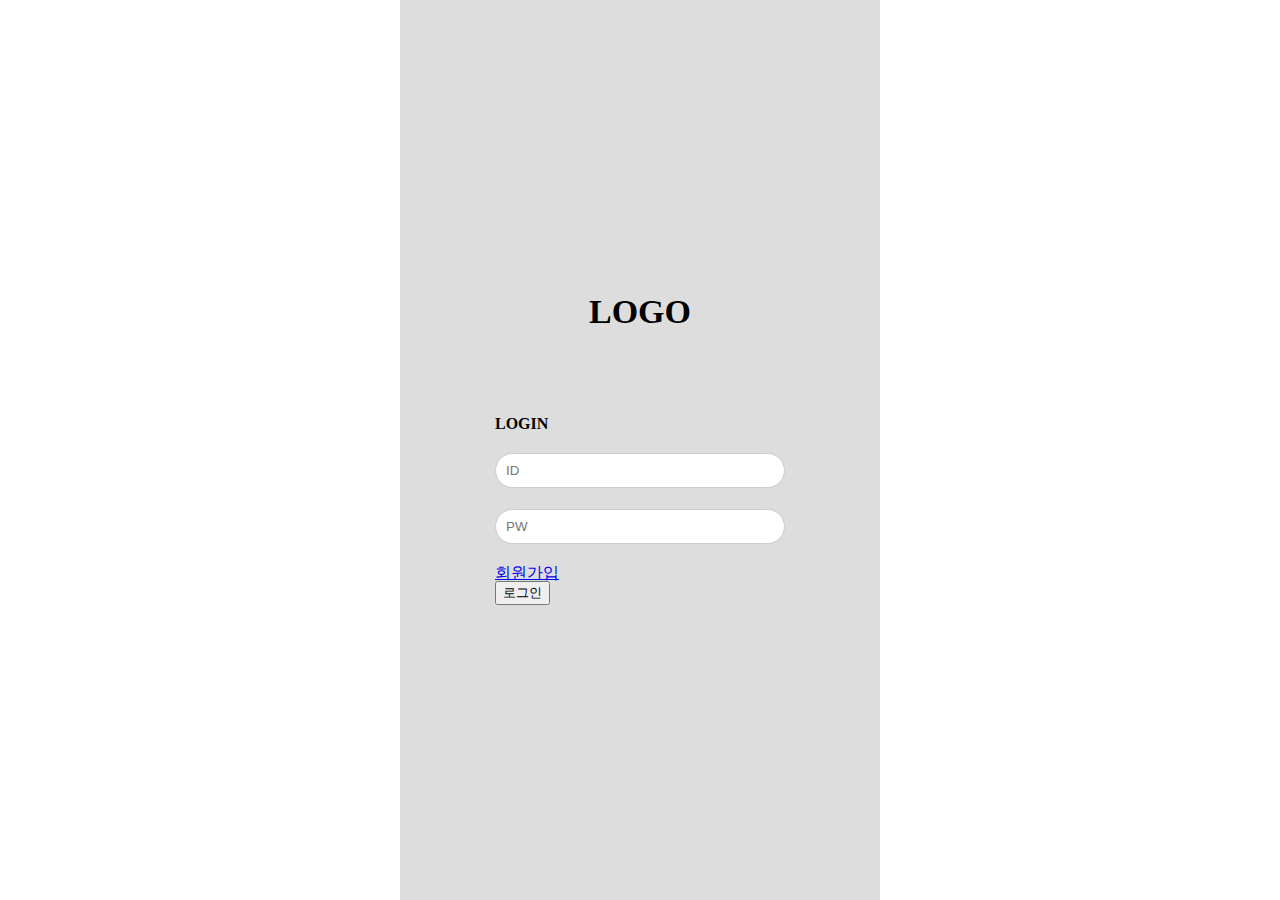
==== index.html @ cf94c646 "test" ====
<!DOCTYPE html>
<html lang="ko">
  <head>
    <meta charset="UTF-8" />
    <title>myCloset</title>
    <link rel="stylesheet" href="./style/reset.css" />
    <link rel="stylesheet" href="./style/login.css" />
  </head>
  <body>
    <div id="wrap">
      <div class="container">
        <div class="logo_box">
          <!--            <img src="" alt="로고 이미지">-->
          LOGO
        </div>
        <div class="login_box">
          <div class="box_title">LOGIN</div>
          <form action="" method="post" class="login_form">
            <input type="text" placeholder="ID" name="memberId" />
            <input type="text" placeholder="PW" name="memberPw" />
            <div class="btn_box">
              <div class="btn_register btn_style1">
                <a href="#">회원가입</a>
              </div>
              <div class="btn_login btn_style1">
                <input type="submit" value="로그인" />
              </div>
            </div>
          </form>
        </div>
      </div>
    </div>
  </body>
</html>
---- style/login.css ----
#wrap {
  max-width: 480px;
  width: 100vw;
  height: 100vh;
  background-color: #ddd;
  margin: 0 auto;
  display: flex;
  justify-content: center;
  align-items: center;
}
.container {
  display: flex;
  flex-direction: column;
  justify-content: center;
  align-items: center;
  gap: 87px;
}
.box_title {
  font-style: 24px;
  font-weight: bold;
  margin-bottom: 21px;
}
.login_form {
  display: flex;
  flex-direction: column;
  gap: 21px;
}
.login_form > input {
  width: 290px;
  height: 35px;
  border-radius: 20px;
  border: 1px solid #ccc;
  padding: 10px;
  box-sizing: border-box;
}

.logo_box {
  font-size: 34px;
  font-weight: bold;
}
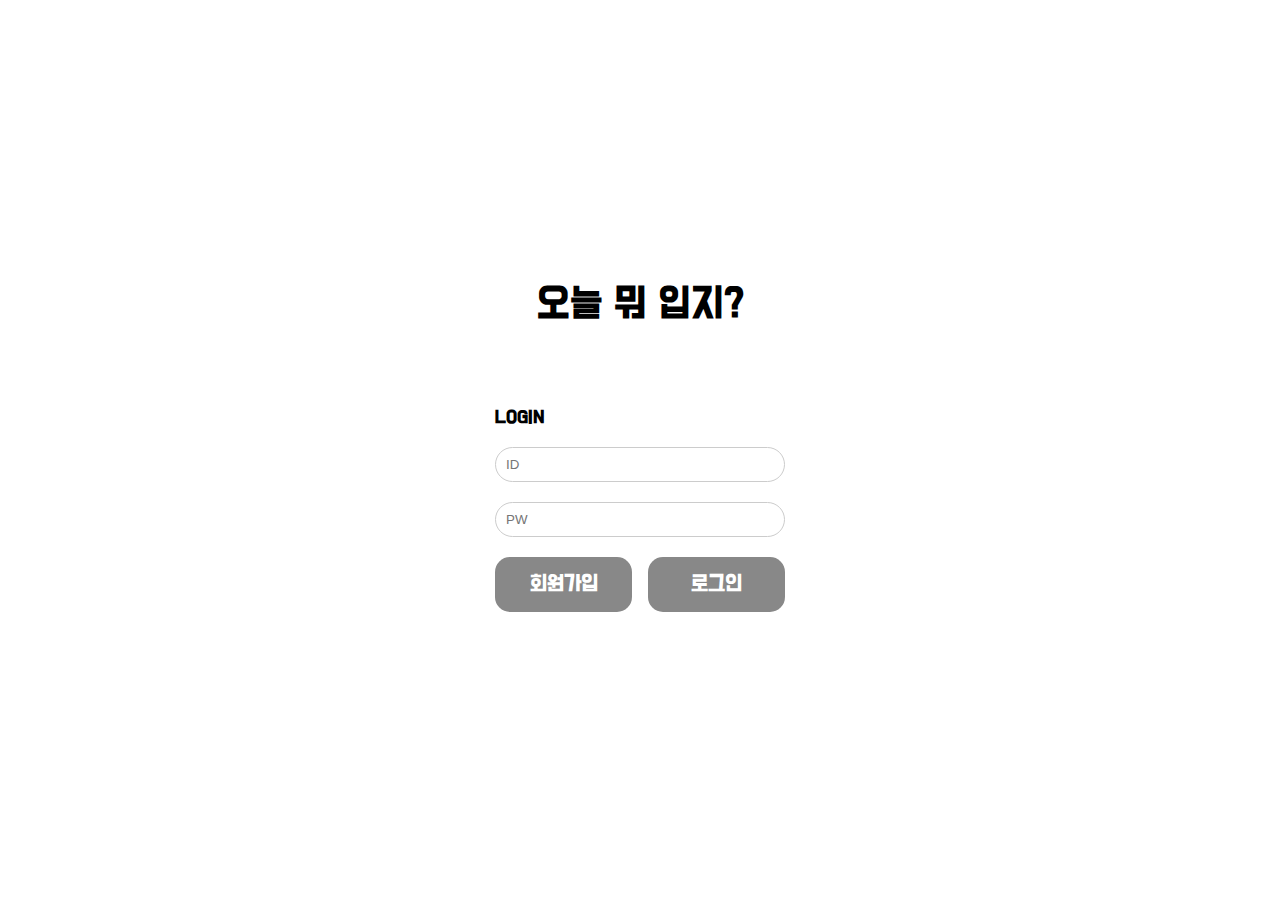
==== commit 72864b64: "update" ====
--- a/index.html
+++ b/index.html
@@ -2,16 +2,17 @@
 <html lang="ko">
   <head>
     <meta charset="UTF-8" />
+    <meta name="viewport" content="width=device-width, initial-scale=1.0" />
     <title>myCloset</title>
-    <link rel="stylesheet" href="./style/reset.css" />
-    <link rel="stylesheet" href="./style/login.css" />
+    <link rel="stylesheet" href="../style/reset.css" />
+    <link rel="stylesheet" href="../style/common.css" />
+    <link rel="stylesheet" href="../style/login.css" />
   </head>
   <body>
     <div id="wrap">
       <div class="container">
         <div class="logo_box">
-          <!--            <img src="" alt="로고 이미지">-->
-          LOGO
+          <div class="logo_box">오늘 뭐 입지?</div>
         </div>
         <div class="login_box">
           <div class="box_title">LOGIN</div>
@@ -19,11 +20,17 @@
             <input type="text" placeholder="ID" name="memberId" />
             <input type="text" placeholder="PW" name="memberPw" />
             <div class="btn_box">
-              <div class="btn_register btn_style1">
-                <a href="#">회원가입</a>
+              <div
+                class="btn_register btn_style1"
+                onclick="location.href='register.html'"
+              >
+                회원가입
               </div>
-              <div class="btn_login btn_style1">
-                <input type="submit" value="로그인" />
+              <div
+                class="btn_login btn_style1"
+                onclick="location.href='main.html'"
+              >
+                로그인
               </div>
             </div>
           </form>
--- a/style/common.css
+++ b/style/common.css
@@ -0,0 +1,26 @@
+@font-face {
+  font-family: "bmdh";
+  src: url("../font/BMDOHYEON.ttf");
+}
+#wrap {
+  width: 100%;
+  max-width: 480px;
+  height: 100vh;
+  margin: 0 auto;
+  display: flex;
+  justify-content: center;
+  align-items: center;
+  font-family: "bmdh";
+}
+.btn_style1 {
+  background-color: #888;
+  color: #fff;
+  width: 100%;
+  height: 55px;
+  line-height: 55px;
+  border-radius: 15px;
+  font-size: 18px;
+  text-align: center;
+  font-weight: bold;
+  cursor: pointer;
+}
--- a/style/login.css
+++ b/style/login.css
@@ -1,13 +1,3 @@
-#wrap {
-  max-width: 480px;
-  width: 100vw;
-  height: 100vh;
-  background-color: #ddd;
-  margin: 0 auto;
-  display: flex;
-  justify-content: center;
-  align-items: center;
-}
 .container {
   display: flex;
   flex-direction: column;
@@ -23,7 +13,7 @@
 .login_form {
   display: flex;
   flex-direction: column;
-  gap: 21px;
+  gap: 20px;
 }
 .login_form > input {
   width: 290px;
@@ -38,3 +28,9 @@
   font-size: 34px;
   font-weight: bold;
 }
+
+.btn_box {
+  display: flex;
+  gap: 16px;
+  justify-content: space-between;
+}
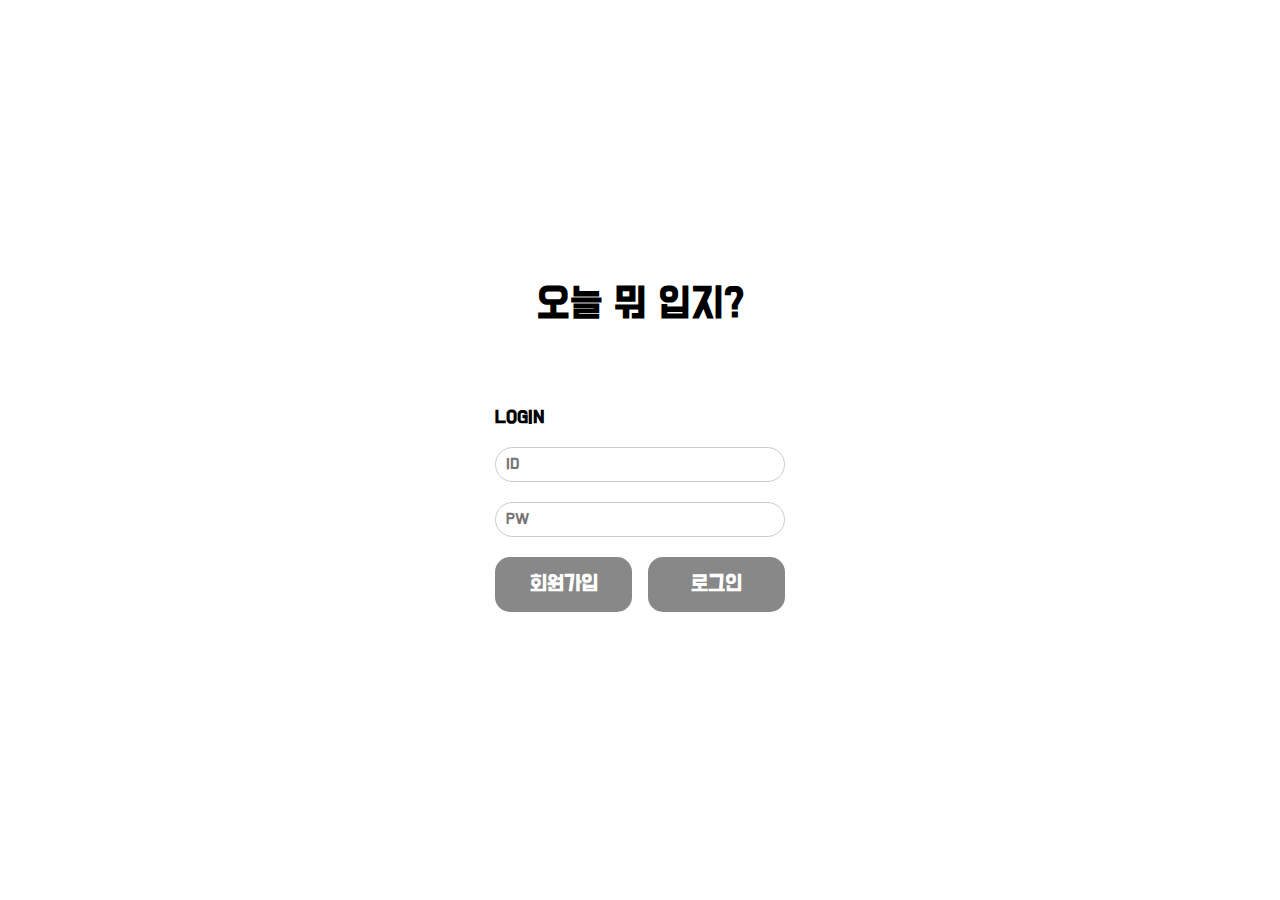
==== commit 74258055: "update" ====
--- a/index.html
+++ b/index.html
@@ -4,9 +4,9 @@
     <meta charset="UTF-8" />
     <meta name="viewport" content="width=device-width, initial-scale=1.0" />
     <title>myCloset</title>
-    <link rel="stylesheet" href="../style/reset.css" />
-    <link rel="stylesheet" href="../style/common.css" />
-    <link rel="stylesheet" href="../style/login.css" />
+    <link rel="stylesheet" href="./style/reset.css" />
+    <link rel="stylesheet" href="./style/common.css" />
+    <link rel="stylesheet" href="./style/login.css" />
   </head>
   <body>
     <div id="wrap">
@@ -26,12 +26,7 @@
               >
                 회원가입
               </div>
-              <div
-                class="btn_login btn_style1"
-                onclick="location.href='main.html'"
-              >
-                로그인
-              </div>
+              <div class="btn_login btn_style1">로그인</div>
             </div>
           </form>
         </div>
--- a/style/common.css
+++ b/style/common.css
@@ -1,16 +1,26 @@
 @font-face {
   font-family: "bmdh";
   src: url("../font/BMDOHYEON.ttf");
+}
+body {
+  font-family: "bmdh";
+}
+input {
+  font-family: "bmdh";
 }
 #wrap {
   width: 100%;
   max-width: 480px;
   height: 100vh;
+  position: relative;
   margin: 0 auto;
+  overflow: hidden;
+}
+#wrap .container {
   display: flex;
+  height: 100%;
   justify-content: center;
   align-items: center;
-  font-family: "bmdh";
 }
 .btn_style1 {
   background-color: #888;
@@ -24,3 +34,67 @@
   font-weight: bold;
   cursor: pointer;
 }
+.header {
+  display: flex;
+  justify-content: space-between;
+  width: 100%;
+  padding: 30px;
+  box-sizing: border-box;
+}
+.header .logo_box a {
+  display: block;
+  width: 100%;
+  height: 100%;
+}
+.header .logout_box {
+  color: #ccc;
+}
+.footer {
+  width: 100%;
+  position: absolute;
+  bottom: 0;
+}
+.today_temp_info_box {
+  display: flex;
+  justify-content: space-around;
+  align-items: center;
+  width: 260px;
+  height: 35px;
+  border-radius: 20px;
+  background-color: #888;
+  color: #fff;
+  font-size: 14px;
+  margin-bottom: 10px;
+  margin: 0 auto 16px;
+}
+
+.nav_box {
+  height: 90px;
+  border-top: 1px solid #ccc;
+}
+.nav_list {
+  height: 100%;
+  display: flex;
+  align-items: center;
+  justify-content: space-around;
+}
+.nav_item {
+  color: #ccc;
+}
+.nav_item.nav_active {
+  color: #000;
+}
+#wrap .header + .container {
+  width: 100%;
+  height: calc(100vh - 76px - 142px);
+  display: flex;
+  justify-content: center;
+  align-items: center;
+}
+.section_title {
+  font-size: 25px;
+  margin-bottom: 27px;
+}
+.container_content {
+  width: 80%;
+}
